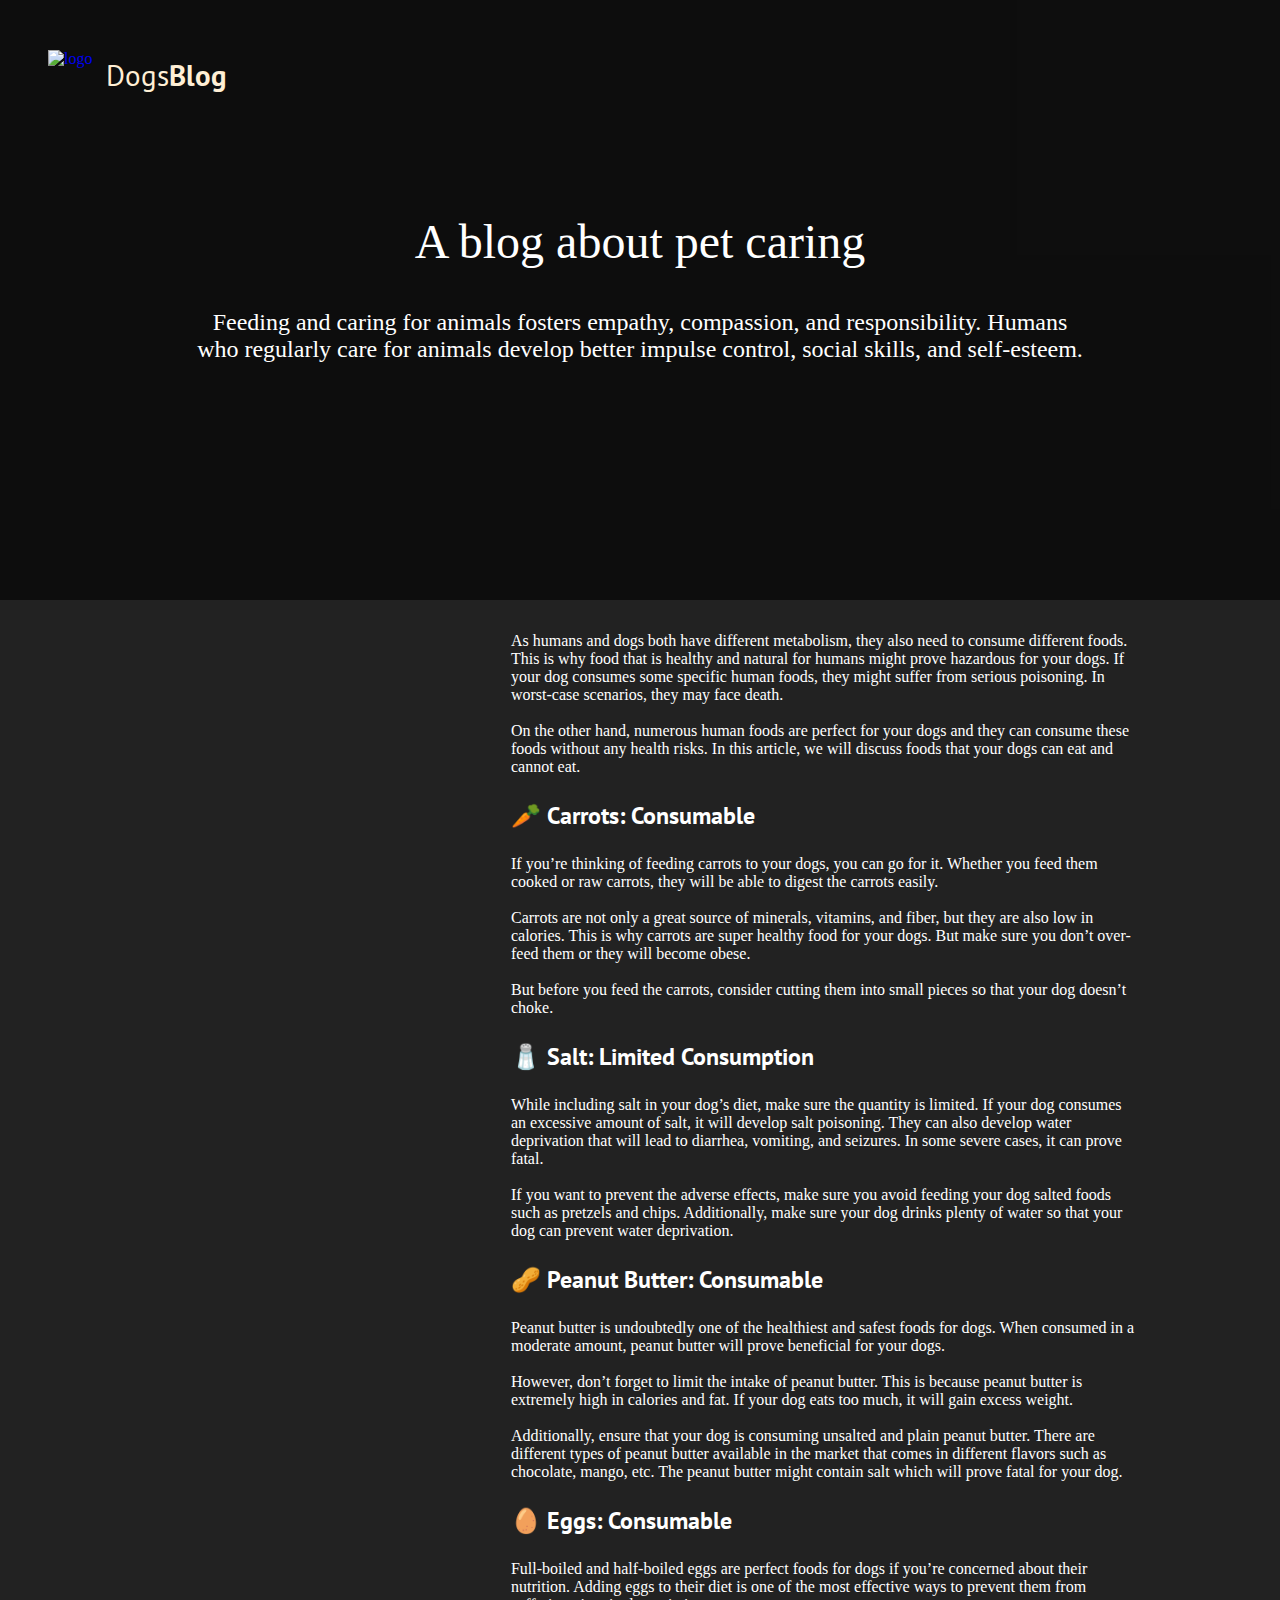
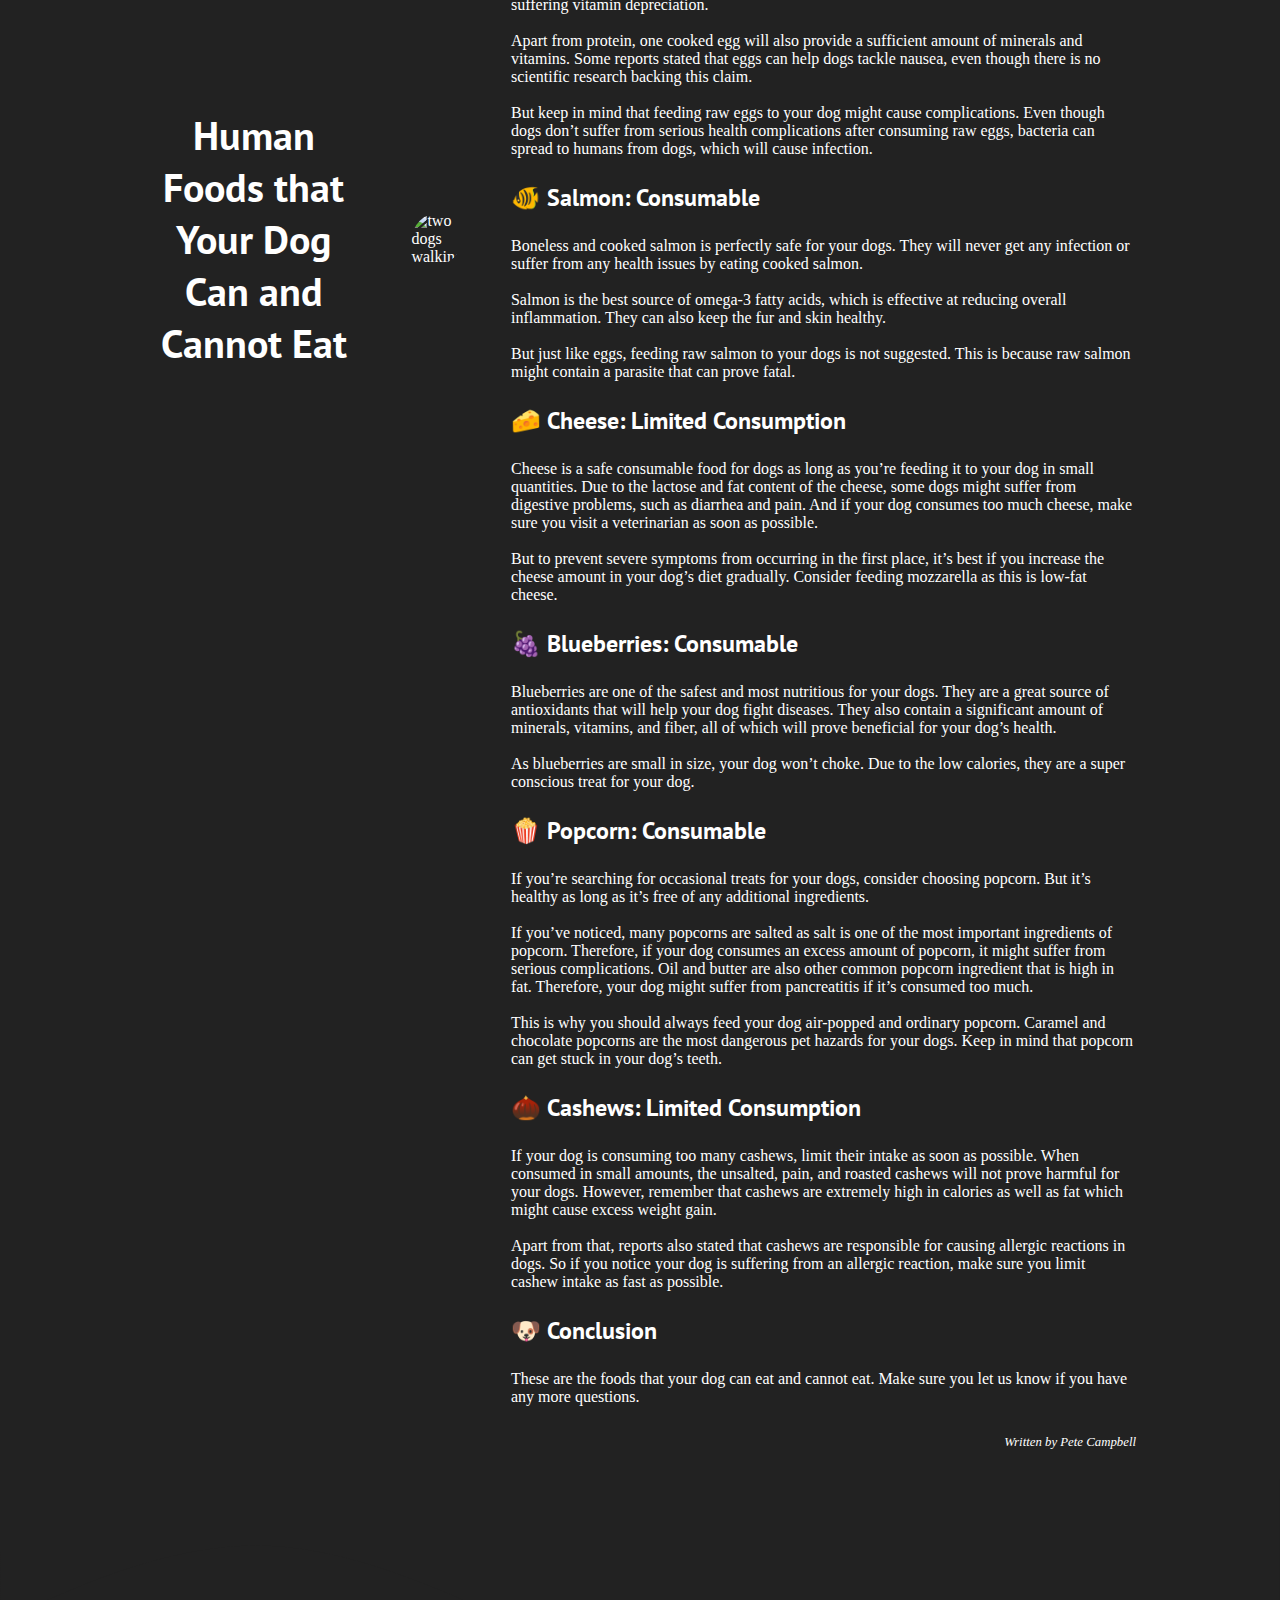
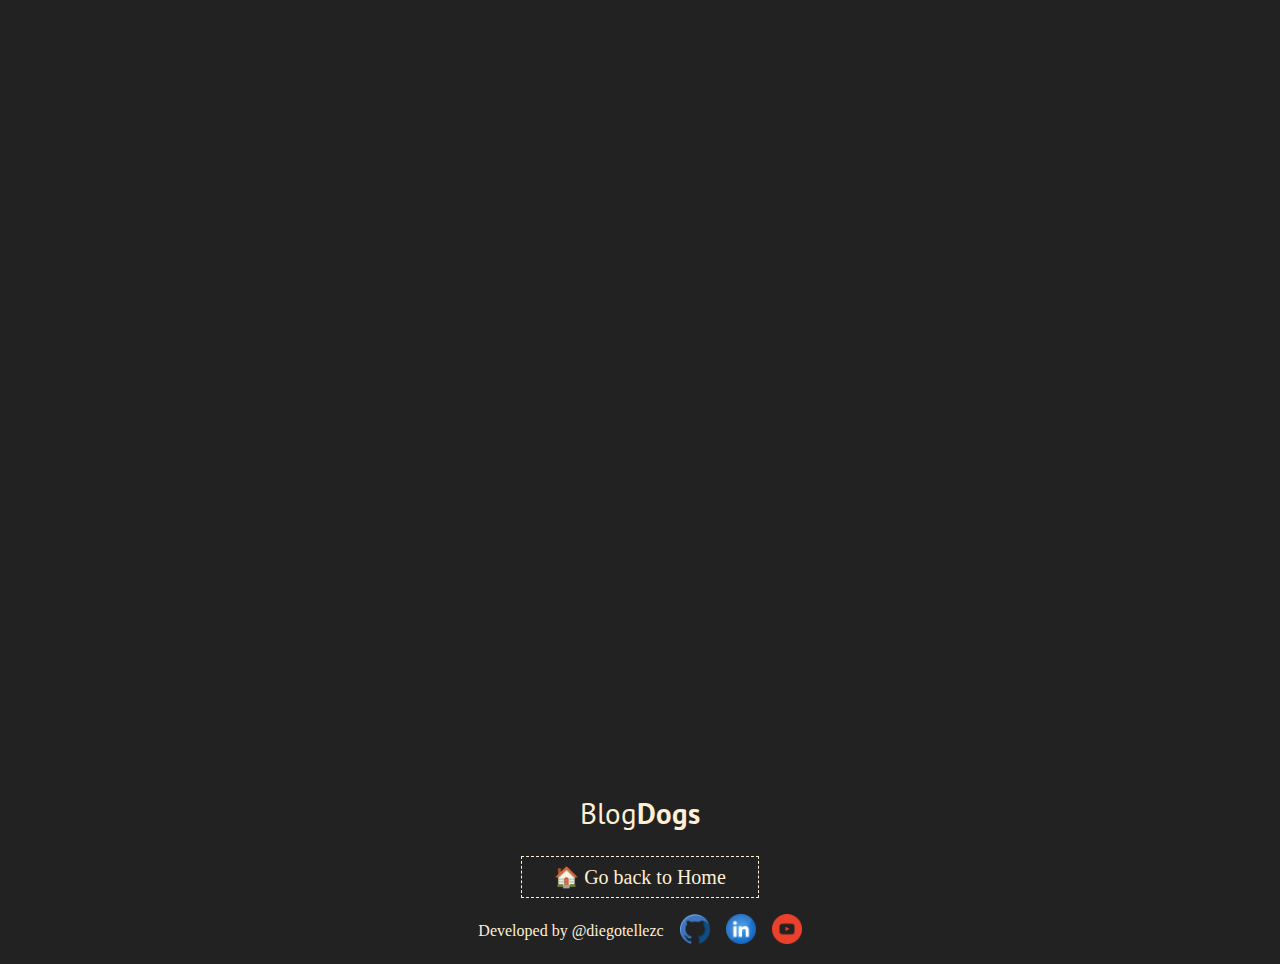
==== article1.html @ 35c86784 "added new html file" ====
<!DOCTYPE html>
<html lang="es">

    <head>
        <meta charset="UTF-8">
        <title>Dogs Blog - Human Foods that Your Dog Can and Cannot Eat</title>
        <link rel="icon" href="favicon.ico">
        <link rel="stylesheet" href="./assets/css/stylesArticle1.css">
        <link rel="preconnect" href="https://fonts.googleapis.com">
    <link rel="preconnect" href="https://fonts.gstatic.com" crossorigin>
    <link href="https://fonts.googleapis.com/css2?family=PT+Sans:wght@400;700&display=swap" rel="stylesheet">
    </head>

    <body>
        <!-- Header -->
        <header class="header">
            <div class="container">
                <a href="./index.html" class="logo">
                <img class="logo__img" src="pow.svg" alt="logo">
                <span class="logo__text">Dogs<span class="text--bold">Blog</span>
                </span>
                </a>
            </div>
        </header>

        <!-- Main -->
        <main class="main">
            <section class="hero">
                <div class="overlay"></div>
                <div class="container">
                <hi class="hero__title">A blog about pet caring</hi>
                <p class="hero__description">Feeding and caring for animals fosters empathy, compassion, and responsibility. Humans who regularly care for animals develop better impulse control, social skills, and self-esteem.</p>
                </div>
            </section>


            <section class="blog" id="posts">
                <div class="container">

                    <article class="blog__article">

                        <h2 class="article__name">Human Foods that Your Dog Can and Cannot Eat </h2>

                        <div class="article__image">
                            <img src="https://images.pexels.com/photos/1959054/pexels-photo-1959054.jpeg?auto=compress&cs=tinysrgb&w=1260&h=750&dpr=1" alt="two dogs walking">
                        </div>

                        <div class="article__info">  
                            <div class="article__description">
                                <p>As humans and dogs both have different metabolism, they also need to consume different foods. This is why food that is healthy and natural for humans might prove hazardous for your dogs. If your dog consumes some specific human foods, they might suffer from serious poisoning. In worst-case scenarios, they may face death.
                                <br><br>
                                On the other hand, numerous human foods are perfect for your dogs and they can consume these foods without any health risks. In this article, we will discuss foods that your dogs can eat and cannot eat. </p>

                                <h3>🥕 Carrots: Consumable</h3>

                                <p>If you’re thinking of feeding carrots to your dogs, you can go for it. Whether you feed them cooked or raw carrots, they will be able to digest the carrots easily.
                                <br><br>
                                Carrots are not only a great source of minerals, vitamins, and fiber, but they are also low in calories. This is why carrots are super healthy food for your dogs. But make sure you don’t over-feed them or they will become obese.
                                <br><br>
                                But before you feed the carrots, consider cutting them into small pieces so that your dog doesn’t choke.</p>

                                <h3>🧂 Salt: Limited Consumption</h3>

                                <p>While including salt in your dog’s diet, make sure the quantity is limited. If your dog consumes an excessive amount of salt, it will develop salt poisoning. They can also develop water deprivation that will lead to diarrhea, vomiting, and seizures. In some severe cases, it can prove fatal.
                                <br><br>
                                If you want to prevent the adverse effects, make sure you avoid feeding your dog salted foods such as pretzels and chips. Additionally, make sure your dog drinks plenty of water so that your dog can prevent water deprivation.</p>

                                <h3>🥜 Peanut Butter: Consumable</h3>

                                <p>Peanut butter is undoubtedly one of the healthiest and safest foods for dogs. When consumed in a moderate amount, peanut butter will prove beneficial for your dogs. 
                                <br> <br>
                                However, don’t forget to limit the intake of peanut butter. This is because peanut butter is extremely high in calories and fat. If your dog eats too much, it will gain excess weight. 
                                <br> <br>
                                Additionally, ensure that your dog is consuming unsalted and plain peanut butter. There are different types of peanut butter available in the market that comes in different flavors such as chocolate, mango, etc. The peanut butter might contain salt which will prove fatal for your dog.</p>

                                <h3>🥚 Eggs: Consumable</h3>

                                <p>Full-boiled and half-boiled eggs are perfect foods for dogs if you’re concerned about their nutrition. Adding eggs to their diet is one of the most effective ways to prevent them from suffering vitamin depreciation. 
                                <br> <br>
                                Apart from protein, one cooked egg will also provide a sufficient amount of minerals and vitamins. Some reports stated that eggs can help dogs tackle nausea, even though there is no scientific research backing this claim. 
                                <br> <br>
                                But keep in mind that feeding raw eggs to your dog might cause complications. Even though dogs don’t suffer from serious health complications after consuming raw eggs, bacteria can spread to humans from dogs, which will cause infection. </p>

                                <h3>🐠 Salmon: Consumable</h3>

                                <p>Boneless and cooked salmon is perfectly safe for your dogs. They will never get any infection or suffer from any health issues by eating cooked salmon. 
                                <br> <br>
                                Salmon is the best source of omega-3 fatty acids, which is effective at reducing overall inflammation. They can also keep the fur and skin healthy. 
                                <br> <br>
                                But just like eggs, feeding raw salmon to your dogs is not suggested. This is because raw salmon might contain a parasite that can prove fatal.</p>

                                <h3>🧀 Cheese: Limited Consumption</h3>

                                <p>Cheese is a safe consumable food for dogs as long as you’re feeding it to your dog in small quantities. Due to the lactose and fat content of the cheese, some dogs might suffer from digestive problems, such as diarrhea and pain. And if your dog consumes too much cheese, make sure you visit a veterinarian as soon as possible. 
                                <br> <br>
                                But to prevent severe symptoms from occurring in the first place, it’s best if you increase the cheese amount in your dog’s diet gradually. Consider feeding mozzarella as this is low-fat cheese.</p>

                                <h3>🍇 Blueberries: Consumable</h3>

                                <p>Blueberries are one of the safest and most nutritious for your dogs. They are a great source of antioxidants that will help your dog fight diseases. They also contain a significant amount of minerals, vitamins, and fiber, all of which will prove beneficial for your dog’s health. 
                                <br> <br>
                                As blueberries are small in size, your dog won’t choke. Due to the low calories, they are a super conscious treat for your dog.</p>

                                <h3>🍿 Popcorn: Consumable</h3>

                                <p>If you’re searching for occasional treats for your dogs, consider choosing popcorn. But it’s healthy as long as it’s free of any additional ingredients. 
                                <br> <br>
                                If you’ve noticed, many popcorns are salted as salt is one of the most important ingredients of popcorn. Therefore, if your dog consumes an excess amount of popcorn, it might suffer from serious complications. Oil and butter are also other common popcorn ingredient that is high in fat. Therefore, your dog might suffer from pancreatitis if it’s consumed too much. 
                                <br> <br>
                                This is why you should always feed your dog air-popped and ordinary popcorn. Caramel and chocolate popcorns are the most dangerous pet hazards for your dogs. Keep in mind that popcorn can get stuck in your dog’s teeth.</p>

                                <h3>🌰 Cashews: Limited Consumption</h3>

                                <p>If your dog is consuming too many cashews, limit their intake as soon as possible. When consumed in small amounts, the unsalted, pain, and roasted cashews will not prove harmful for your dogs. However, remember that cashews are extremely high in calories as well as fat which might cause excess weight gain. 
                                <br> <br>
                                Apart from that, reports also stated that cashews are responsible for causing allergic reactions in dogs. So if you notice your dog is suffering from an allergic reaction, make sure you limit cashew intake as fast as possible. 
                                </p>

                                <h3>🐶 Conclusion</h3>
                                
                                <p>These are the foods that your dog can eat and cannot eat. Make sure you let us know if you have any more questions.</p>

                            </div>

                            <div class="article__author">
                                <p>Written by Pete Campbell</p>
                            </div>
                        </div>
                    </article>

                </div>
            </section>


            <div class="image__parallax">
                <!-- <div class="overlay"></div> -->

                <svg class="image__top" xmlns="http://www.w3.org/2000/svg" viewBox="0 0 1440 320"><path fill="currentColor" fill-opacity="1" d="M0,160L48,138.7C96,117,192,75,288,74.7C384,75,480,117,576,160C672,203,768,245,864,250.7C960,256,1056,224,1152,229.3C1248,235,1344,277,1392,298.7L1440,320L1440,0L1392,0C1344,0,1248,0,1152,0C1056,0,960,0,864,0C768,0,672,0,576,0C480,0,384,0,288,0C192,0,96,0,48,0L0,0Z"></path></svg>

                <svg class="image__bottom" xmlns="http://www.w3.org/2000/svg" viewBox="0 0 1440 320"><path fill="currentColor" fill-opacity="1" d="M0,64L48,80C96,96,192,128,288,128C384,128,480,96,576,112C672,128,768,192,864,186.7C960,181,1056,107,1152,69.3C1248,32,1344,32,1392,32L1440,32L1440,320L1392,320C1344,320,1248,320,1152,320C1056,320,960,320,864,320C768,320,672,320,576,320C480,320,384,320,288,320C192,320,96,320,48,320L0,320Z"></path></svg>

            </div>

        </main>

        <!-- footer -->
        <footer class="footer">
            <div class="container">
                <p class="footer__copy"><span class="logo__text">Blog<span class="text--bold">Dogs</span>
                </span> 
                </p>

                <a href="./index.html" class="nav__link">🏠 Go back to Home</a>

                <div class="creator__container">
                    <p class="creator"> Developed by @diegotellezc</p>
                    <a href="https://github.com/diegotellezc" target="_blank">
                        <img src="./iconsDogsBlog/github.png" alt="GitHub icon" width="30rem">
                    </a>
                    <a href="https://www.linkedin.com/in/diego-t%C3%A9llez-contreras/" target="_blank">
                        <img src="./iconsDogsBlog/linkedin.png" alt="GitHub icon" width="30rem">
                    </a>
                    <a href="https://www.youtube.com/@ACCIOVOCABULARY" target="_blank">
                        <img src="./iconsDogsBlog/youtube.png" alt="GitHub icon" width="30rem">
                    </a>
                </div>
            </div>

        </footer>
    </body>

</html>
---- assets/css/stylesArticle1.css ----
:root {
    --body-font: verdana;
    --headings: 'PT Sans', sans-serif;
}

* {
    box-sizing: border-box;
    /* margin: 0;
    padding: 0; */
    
}

html {
    font-size: 16px;
    scroll-behavior: smooth;
}

body {
    font-family: var(--body-font);
    background-color: #222;
    color: #fff;
    margin: 0;
    padding: 0;
}

a {
    text-decoration: none;
}

h1, h2, h3 {
    font-family: var(--headings);
    font-weight: 700;
}

h2 {
    text-align: center;
    font-size: 2.5rem;
}

h3 {
    font-size: 1.5rem;
}

img {
    max-width: 100%;
}

/* Clases reutilizables */
.container {
    max-width: 1024px;
    padding: 0 1rem;
}

/* Header */
.header {
    position: absolute;
    top: 0;
    left: 0;
    width: 100%;
    z-index: 1;
}

.header .container {
    display: flex;
    flex-direction: column;
    align-items: center;
    justify-content: center;
    gap: 16px;
    height: 150px;
}

.logo {
    display: flex;
    align-items: center;
    gap: 8px;
}

.logo__img {
    width: 50px;
    height: 50px;
}

.logo__text {
    font-family: var(--headings);
    font-weight: 400;
    font-size: 1.8rem;
    color: papayawhip;
}

.text--bold {
    font-weight: 700;
}

/* Hero */
.hero {
    background-image: url("https://images.pexels.com/photos/1959052/pexels-photo-1959052.jpeg?auto=compress&cs=tinysrgb&w=1260&h=750&dpr=1");
    background-size: cover;
    background-position: center;
    display: flex;
    justify-content: center;
    position: relative;
}

.overlay {
    position: absolute;
    top: 0;
    left: 0;
    width: 100%;
    height: 100%;
    background-color: #0009;
}

.hero .container{
    position: relative;
    height: 500px;
    width: 100vw;
    display: flex;
    flex-direction: column;
    align-items: center;
    justify-content: center;
    text-align: center;
}

.hero__title {
    font-size: 1.75rem;
    margin: 0;
    margin-bottom: 1rem;
}

.hero__description {
    padding: 0 3rem;
}

/* Article */
.blog {
    padding: 1rem 2rem;
}


.article__image img{
    border-radius: 30px 0;
}


/* Image parallax */
.image__parallax {
    background-image: url("https://source.unsplash.com/random/1920×1080/?dogs");
    width: 100vw;
    height: 100vh;
    background-size: cover;
    background-position: center;
    background-attachment: fixed;
    position: relative;
}

.image__top {
    width: 100%;
    position: absolute;
    top: 0;
    color: #222;
}

.image__bottom {
    width: 100%;
    position: absolute;
    bottom: 0;
    color: #222;
}

/* Author */
.article__author {
    display: flex;
    justify-content: flex-end;
    font-style: italic;
    font-size: .8rem;
}

/* Footer */
.footer {
    padding-bottom: .5rem ;
}

.footer__copy {
    margin-bottom: 0;
}
.footer .container {
    display: flex;
    flex-direction: column;
    align-items: center;
    gap: .5rem;
}

.footer .logo__text, .footer .nav__link, .creator {
    color: papayawhip;
}

.footer .nav__link{
    padding: .5rem 2rem;
    margin-top: 1rem;
    border: 1px dashed papayawhip;
}

.creator__container {
    display: flex;
    gap: 1rem;
    align-items: center;
}

/* Media queries */
@media (min-width: 768px) {
    .header .container {
        flex-direction: row;
        justify-content: space-between;
        margin: 0 2rem;
    }

    .hero__title {
        font-size: 3rem;
    }

    .hero .container{
        height: 600px;
    }

    .nav__link {
        font-size: 1.25rem;
    }

    .hero__description {
        font-size: 1.3rem;
    }

    .blog__articles .blog__article:nth-child(even) {
        flex-direction: row-reverse;
    }

    .blog__article {
        display: flex;
        flex-direction: row;
        align-items: center;
    }

    .blog__image {
        width: 50%;
        height: 400px;
    }

    .blog__name {
        font-size: 2.3rem;
        margin-top: 0;
    }

    .blog__description {
        font-size: 1rem;
    }

    .blog__image img {
        width: 100%;
        height: 100%;
        object-fit: cover;
        border-radius: 30px 0;
    }

    .blog__info {
        width: 50%;
    }
    
    .blog__link {
        width: max-content;
    }

    .blog__article {
        gap: 1.5rem; 
    }

    .adoption__title {
        font-size: 4.5rem;
    }

    .adoption__description {
        font-size: 1.25rem;
    }
}

@media (min-width: 1024px) {
    .header .container {
        max-width: 95vw;
    }

    .blog, .adoption, .footer {
        display: flex;
        justify-content: center;
    }

    .adoption {
        padding-top: 0;
    }

    .blog__article {
        gap: 3rem; 
    }

    .hero__description {
        font-size: 1.5rem;
    }
}
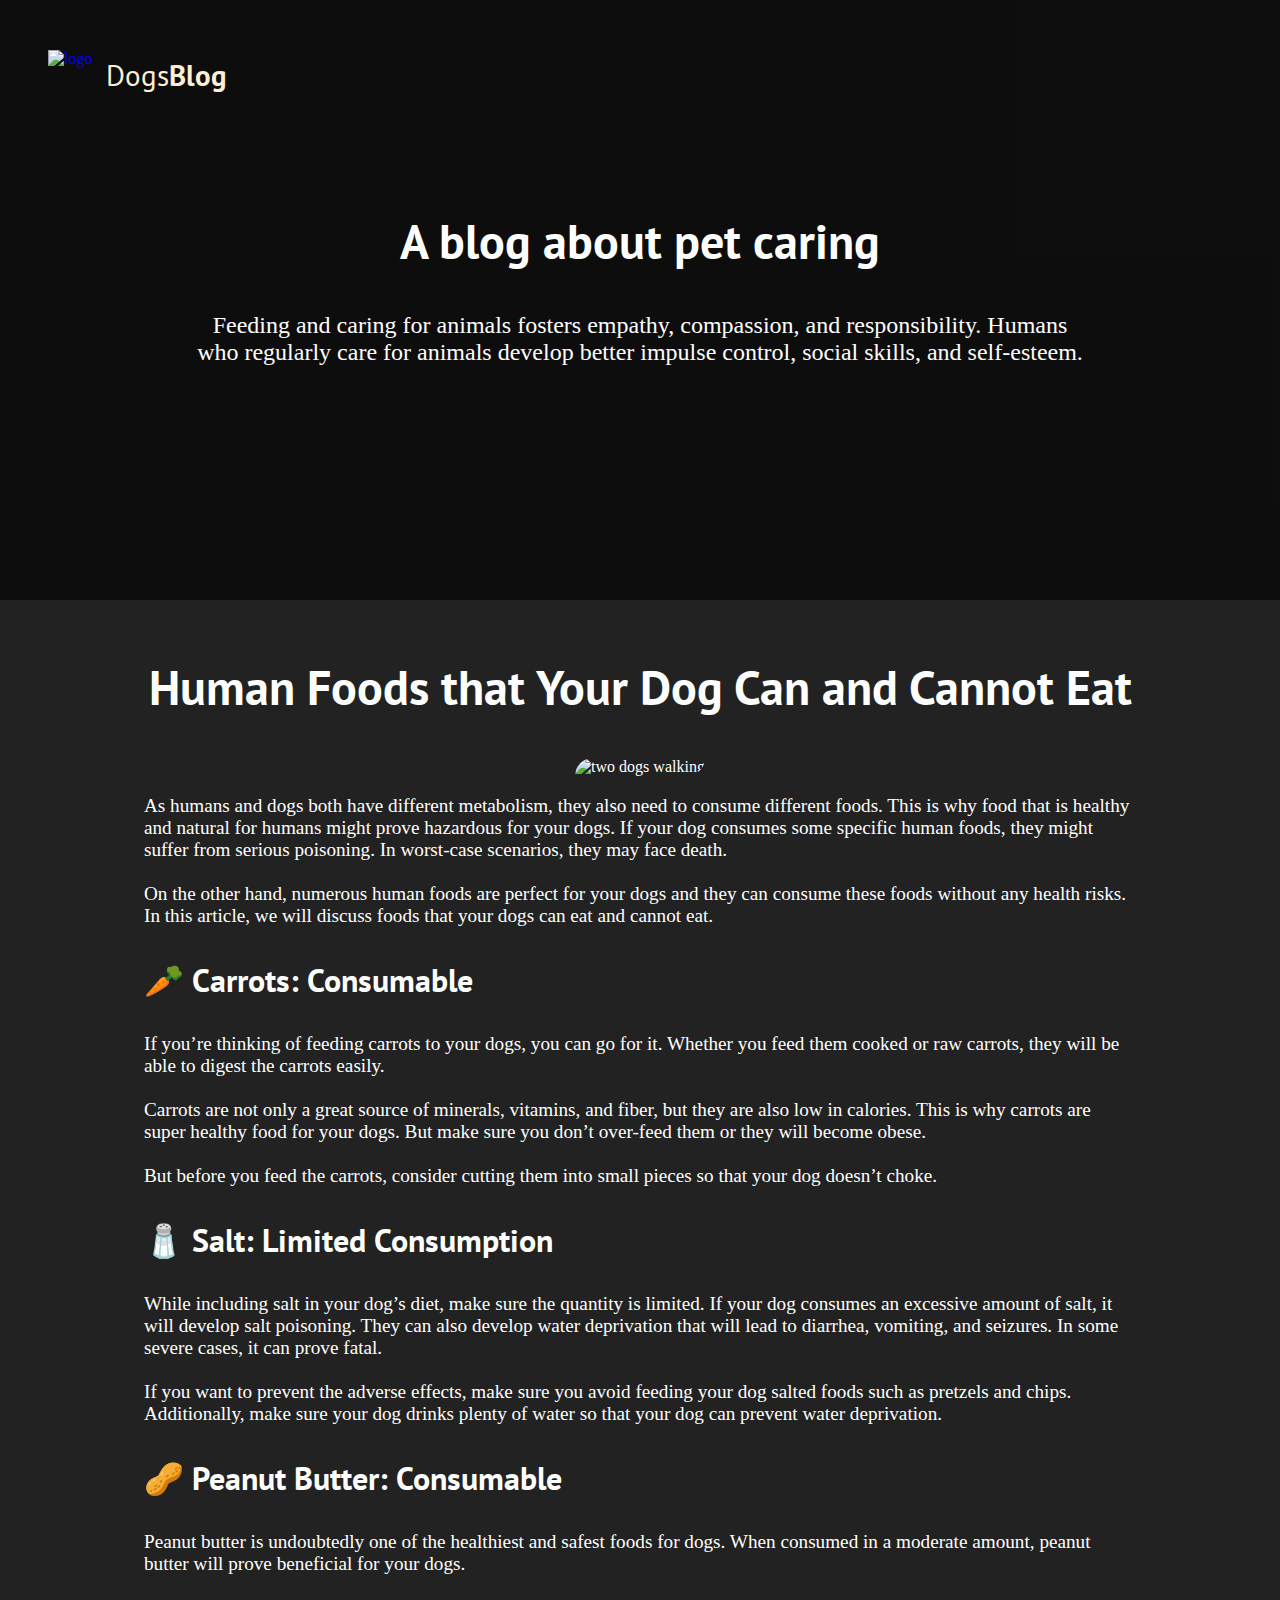
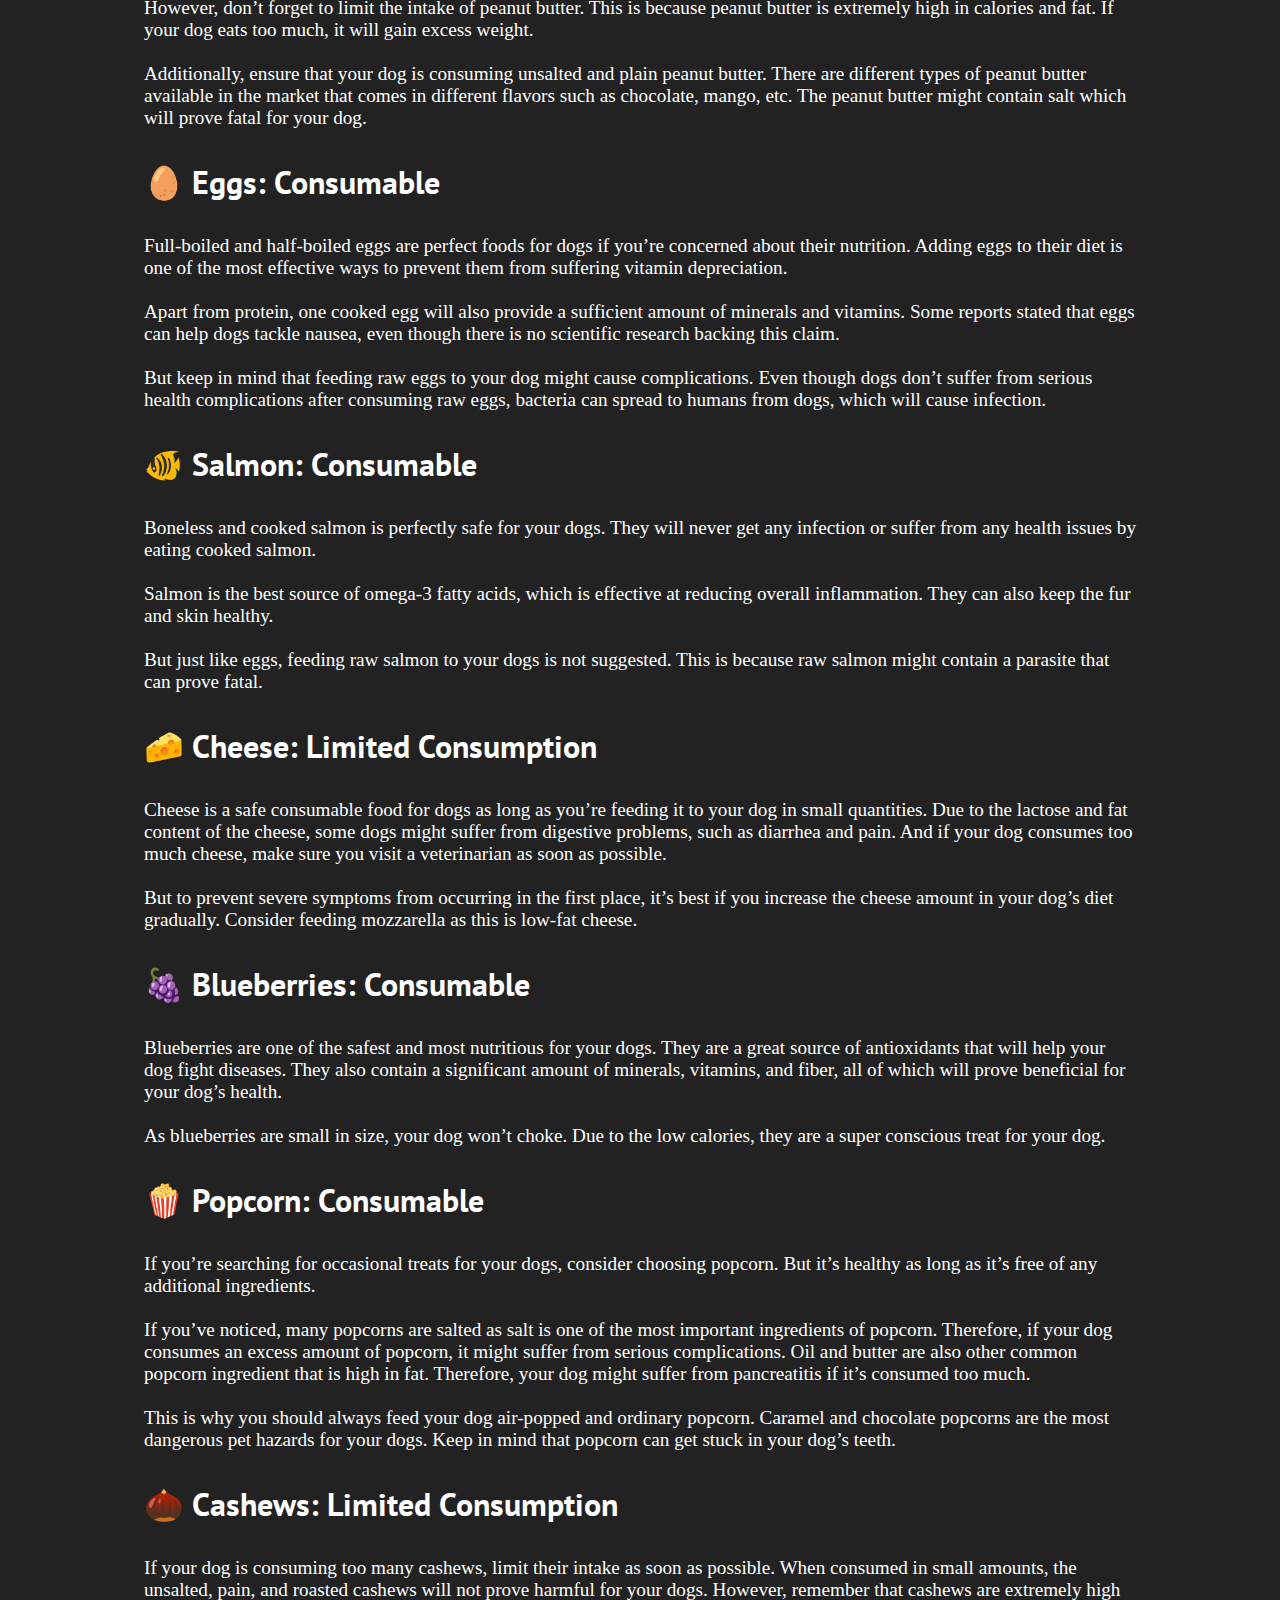
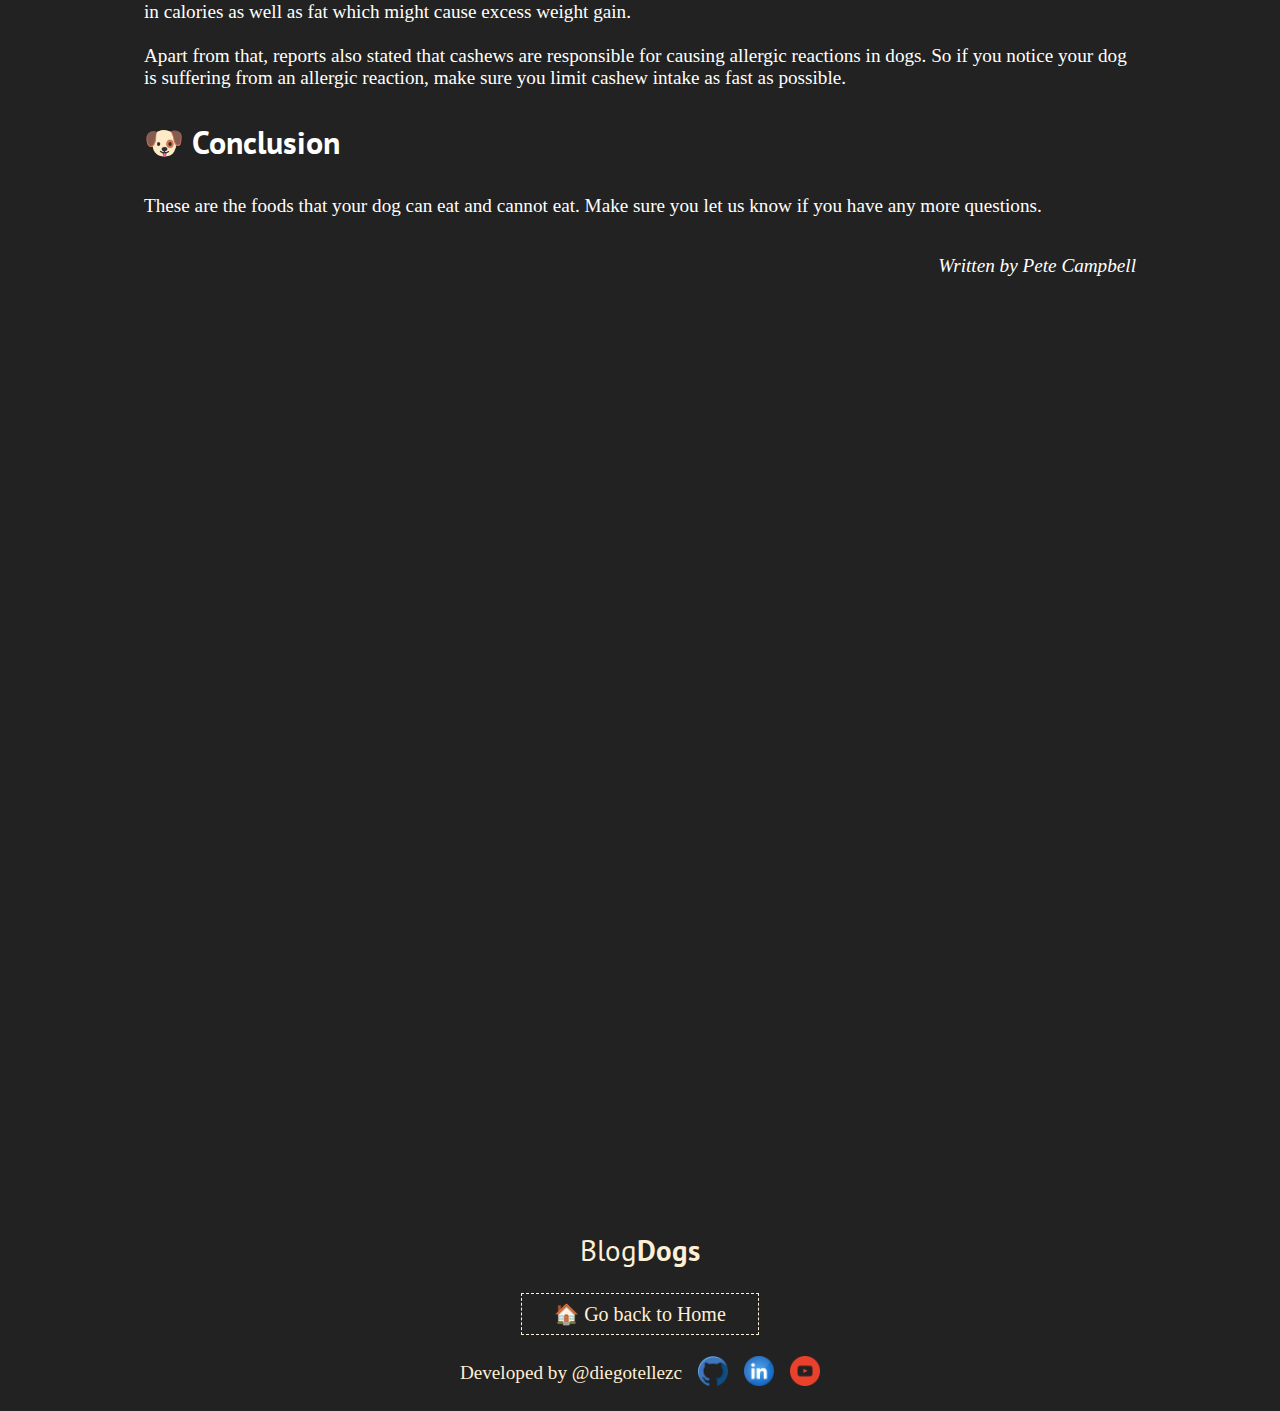
==== commit 606e1adf: "Added the html files with the articles" ====
--- a/article1.html
+++ b/article1.html
@@ -5,7 +5,7 @@
         <meta charset="UTF-8">
         <title>Dogs Blog - Human Foods that Your Dog Can and Cannot Eat</title>
         <link rel="icon" href="favicon.ico">
-        <link rel="stylesheet" href="./assets/css/stylesArticle1.css">
+        <link rel="stylesheet" href="./assets/css/stylesArticles.css">
         <link rel="preconnect" href="https://fonts.googleapis.com">
     <link rel="preconnect" href="https://fonts.gstatic.com" crossorigin>
     <link href="https://fonts.googleapis.com/css2?family=PT+Sans:wght@400;700&display=swap" rel="stylesheet">
@@ -28,7 +28,7 @@
             <section class="hero">
                 <div class="overlay"></div>
                 <div class="container">
-                <hi class="hero__title">A blog about pet caring</hi>
+                <h1 class="hero__title">A blog about pet caring</h1>
                 <p class="hero__description">Feeding and caring for animals fosters empathy, compassion, and responsibility. Humans who regularly care for animals develop better impulse control, social skills, and self-esteem.</p>
                 </div>
             </section>
--- a/assets/css/stylesArticles.css
+++ b/assets/css/stylesArticles.css
@@ -0,0 +1,319 @@
+:root {
+    --body-font: verdana;
+    --headings: 'PT Sans', sans-serif;
+}
+
+* {
+    box-sizing: border-box;
+    /* margin: 0;
+    padding: 0; */
+    
+}
+
+html {
+    font-size: 16px;
+    scroll-behavior: smooth;
+}
+
+body {
+    font-family: var(--body-font);
+    background-color: #222;
+    color: #fff;
+    margin: 0;
+    padding: 0;
+}
+
+a {
+    text-decoration: none;
+}
+
+h1, h2, h3 {
+    font-family: var(--headings);
+    font-weight: 700;
+}
+
+h2 {
+    text-align: center;
+    font-size: 2.5rem;
+}
+
+h3 {
+    font-size: 1.5rem;
+}
+
+img {
+    max-width: 100%;
+}
+
+/* Clases reutilizables */
+.container {
+    max-width: 1024px;
+    padding: 0 1rem;
+}
+
+/* Header */
+.header {
+    position: absolute;
+    top: 0;
+    left: 0;
+    width: 100%;
+    z-index: 1;
+}
+
+.header .container {
+    display: flex;
+    flex-direction: column;
+    align-items: center;
+    justify-content: center;
+    gap: 16px;
+    height: 150px;
+}
+
+.logo {
+    display: flex;
+    align-items: center;
+    gap: 8px;
+}
+
+.logo__img {
+    width: 50px;
+    height: 50px;
+}
+
+.logo__text {
+    font-family: var(--headings);
+    font-weight: 400;
+    font-size: 1.8rem;
+    color: papayawhip;
+}
+
+.text--bold {
+    font-weight: 700;
+}
+
+/* Hero */
+.hero {
+    background-image: url("https://images.pexels.com/photos/1959052/pexels-photo-1959052.jpeg?auto=compress&cs=tinysrgb&w=1260&h=750&dpr=1");
+    background-size: cover;
+    background-position: center;
+    display: flex;
+    justify-content: center;
+    position: relative;
+}
+
+.overlay {
+    position: absolute;
+    top: 0;
+    left: 0;
+    width: 100%;
+    height: 100%;
+    background-color: #0009;
+}
+
+.hero .container{
+    position: relative;
+    height: 500px;
+    width: 100vw;
+    display: flex;
+    flex-direction: column;
+    align-items: center;
+    justify-content: center;
+    text-align: center;
+}
+
+.hero__title {
+    font-size: 1.75rem;
+    margin: 0;
+    margin-bottom: 1rem;
+}
+
+.hero__description {
+    padding: 0 3rem;
+}
+
+/* Article */
+.blog {
+    padding: 1rem 2rem;
+}
+
+
+.article__image img{
+    border-radius: 30px 0;
+}
+
+
+/* Image parallax */
+.image__parallax {
+    background-image: url("https://source.unsplash.com/random/1920×1080/?dogs");
+    width: 100vw;
+    height: 100vh;
+    background-size: cover;
+    background-position: center;
+    background-attachment: fixed;
+    position: relative;
+}
+
+.image__top {
+    width: 100%;
+    position: absolute;
+    top: 0;
+    color: #222;
+}
+
+.image__bottom {
+    width: 100%;
+    position: absolute;
+    bottom: 0;
+    color: #222;
+}
+
+/* Author */
+.article__author {
+    display: flex;
+    justify-content: flex-end;
+    font-style: italic;
+    font-size: .8rem;
+}
+
+/* Footer */
+.footer {
+    padding-bottom: .5rem ;
+}
+
+.footer__copy {
+    margin-bottom: 0;
+}
+.footer .container {
+    display: flex;
+    flex-direction: column;
+    align-items: center;
+    gap: .5rem;
+}
+
+.footer .logo__text, .footer .nav__link, .creator {
+    color: papayawhip;
+}
+
+.footer .nav__link{
+    padding: .5rem 2rem;
+    margin-top: 1rem;
+    border: 1px dashed papayawhip;
+}
+
+.creator__container {
+    display: flex;
+    gap: 1rem;
+    align-items: center;
+}
+
+/* Media queries */
+@media (min-width: 768px) {
+    h2 {
+        font-size: 3rem;
+    }
+    h3 {
+        font-size: 2rem;
+    }
+    h4 {
+        font-size: 1.4rem;
+    }
+    p {
+        font-size: 1.2rem;
+    }
+
+    .header .container {
+        flex-direction: row;
+        justify-content: space-between;
+        margin: 0 2rem;
+    }
+
+    .hero__title {
+        font-size: 3rem;
+    }
+
+    .hero .container{
+        height: 600px;
+    }
+
+    .nav__link {
+        font-size: 1.25rem;
+    }
+
+    .hero__description {
+        font-size: 1.3rem;
+    }
+
+    .blog__articles .blog__article:nth-child(even) {
+        flex-direction: row-reverse;
+    }
+
+    .blog__article {
+        display: flex;
+        flex-direction: column;
+        align-items: center;
+    }
+
+    .blog__image {
+        width: 50%;
+        height: 400px;
+    }
+
+    .blog__name {
+        font-size: 2.3rem;
+        margin-top: 0;
+    }
+
+    .blog__description {
+        font-size: 1rem;
+    }
+
+    .blog__image img {
+        width: 100%;
+        height: 100%;
+        object-fit: cover;
+        border-radius: 30px 0;
+    }
+
+    .blog__info {
+        width: 50%;
+    }
+    
+    .blog__link {
+        width: max-content;
+    }
+
+    .blog__article {
+        gap: 1.5rem; 
+    }
+
+    .adoption__title {
+        font-size: 4.5rem;
+    }
+
+    .adoption__description {
+        font-size: 1.25rem;
+    }
+}
+
+@media (min-width: 1024px) {
+    .header .container {
+        max-width: 95vw;
+    }
+
+    .blog, .adoption, .footer {
+        display: flex;
+        justify-content: center;
+    }
+
+    .adoption {
+        padding-top: 0;
+    }
+
+    .blog__article {
+        gap: 0; 
+    }
+
+    .hero__description {
+        font-size: 1.5rem;
+    }
+}
